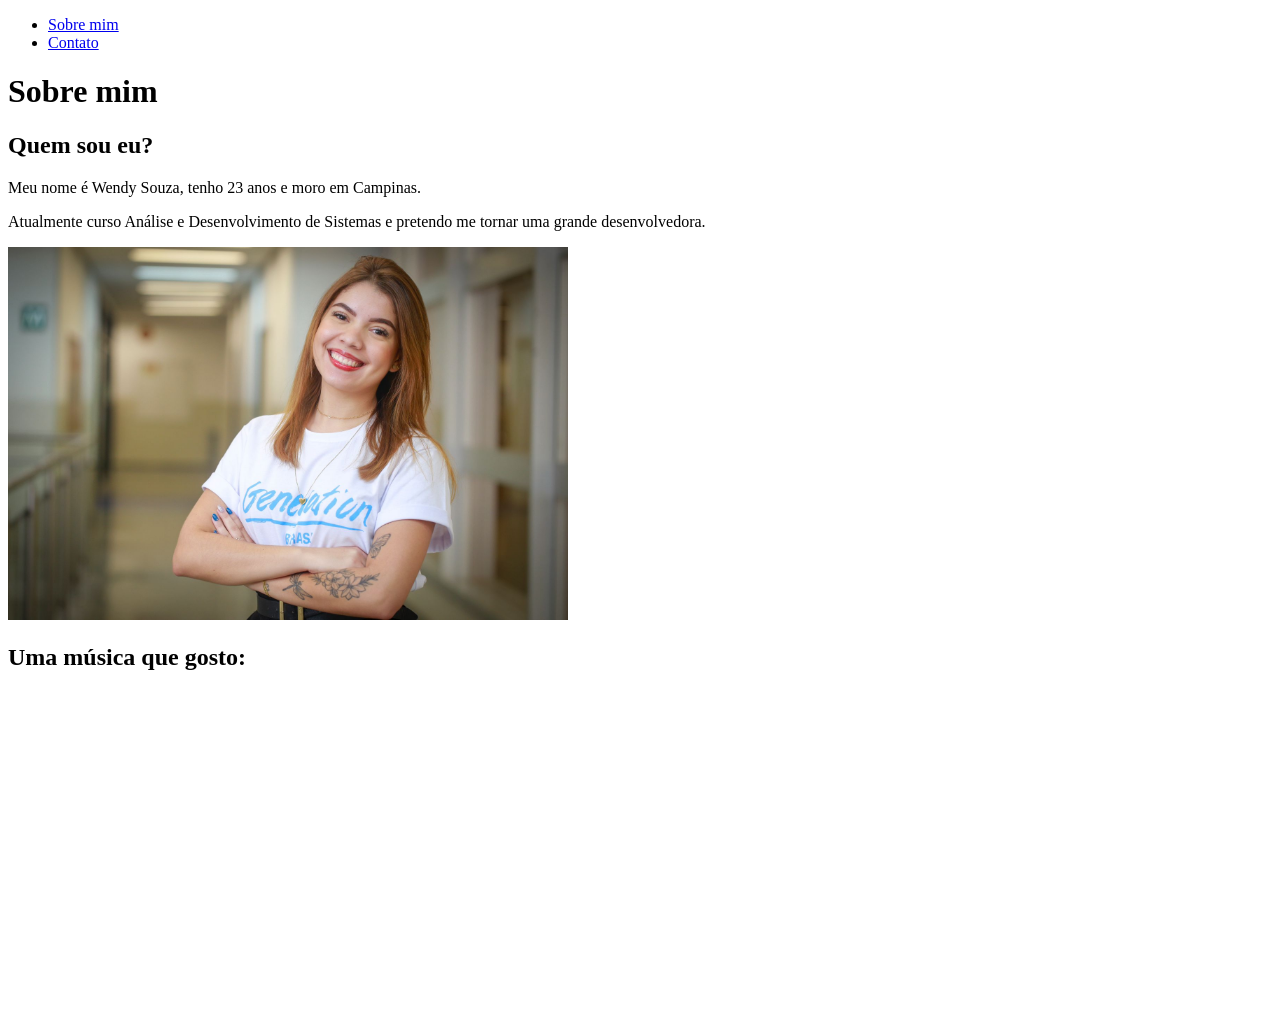
==== index.html @ 10f57f3b "Inicializando HTML" ====
<!DOCTYPE html>
<html lang="pt-BR">
<head>
    <meta charset="UTF-8">
    <meta name="viewport" content="width=device-width, initial-scale=1.0">
    <title>Sobre mim</title>
</head>
<body>
    <ul>
        <li>
            <a href="index.html">Sobre mim</a>
        </li>
        <li>
            <a href="contato.html">Contato</a>
        </li>
    </ul>

    <h1>Sobre mim</h1>
    <h2>Quem sou eu?</h2>
    
    <p>Meu nome é Wendy Souza, tenho 23 anos e moro em Campinas.</p>
    <p>Atualmente curso Análise e Desenvolvimento de Sistemas e pretendo me tornar uma grande desenvolvedora.</p>
    
    <img  width="560" src="/imagens/Wendy .jpg" alt="foto da Wendy com camiseta da Generation">
    
    <h2>Uma música que gosto:</h2>
    
    <iframe width="560" height="315" src="https://www.youtube.com/embed/jJvDnYdD8JQ?si=-yiosVMOjhDr5Lsp" title="YouTube video player" frameborder="0" allow="accelerometer; autoplay; clipboard-write; encrypted-media; gyroscope; picture-in-picture; web-share" referrerpolicy="strict-origin-when-cross-origin" allowfullscreen></iframe>
    
</body>
</html>
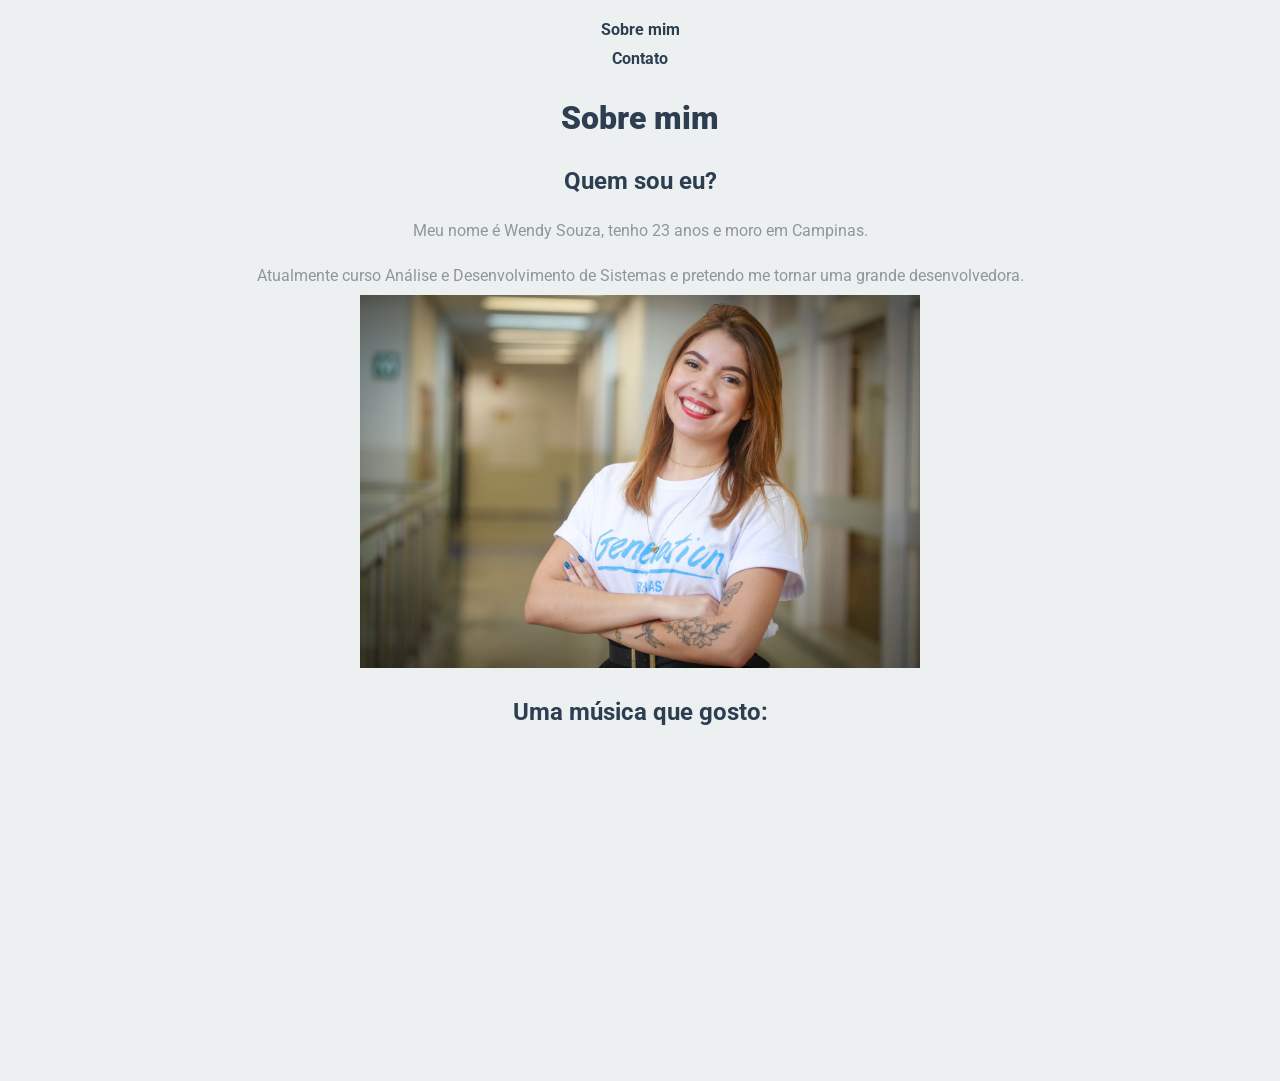
==== commit 1031d643: "Estilizando com CSS" ====
--- a/index.html
+++ b/index.html
@@ -4,26 +4,24 @@
     <meta charset="UTF-8">
     <meta name="viewport" content="width=device-width, initial-scale=1.0">
     <title>Sobre mim</title>
+    <link rel="stylesheet" href="assets/css/style.css">
 </head>
 <body>
-    <ul>
-        <li>
-            <a href="index.html">Sobre mim</a>
-        </li>
-        <li>
-            <a href="contato.html">Contato</a>
-        </li>
-    </ul>
 
-    <h1>Sobre mim</h1>
-    <h2>Quem sou eu?</h2>
+    <div>
+    <a  class="menu" href="index.html">Sobre mim</a>
+    <a  class="menu" href="contato.html">Contato</a>
+    </div>
+
+    <h1 class="titulo">Sobre mim</h1>
+    <h2 class="subtitulo">Quem sou eu?</h2>
     
-    <p>Meu nome é Wendy Souza, tenho 23 anos e moro em Campinas.</p>
-    <p>Atualmente curso Análise e Desenvolvimento de Sistemas e pretendo me tornar uma grande desenvolvedora.</p>
+    <p class="texto">Meu nome é Wendy Souza, tenho 23 anos e moro em Campinas.</p>
+    <p class="texto">Atualmente curso Análise e Desenvolvimento de Sistemas e pretendo me tornar uma grande desenvolvedora.</p>
     
-    <img  width="560" src="/imagens/Wendy .jpg" alt="foto da Wendy com camiseta da Generation">
+    <img  width="560" src="assets/imagens/Wendy .jpg" alt="foto da Wendy com camiseta da Generation">
     
-    <h2>Uma música que gosto:</h2>
+    <h2 class="subtitulo">Uma música que gosto:</h2>
     
     <iframe width="560" height="315" src="https://www.youtube.com/embed/jJvDnYdD8JQ?si=-yiosVMOjhDr5Lsp" title="YouTube video player" frameborder="0" allow="accelerometer; autoplay; clipboard-write; encrypted-media; gyroscope; picture-in-picture; web-share" referrerpolicy="strict-origin-when-cross-origin" allowfullscreen></iframe>
     
--- a/assets/css/style.css
+++ b/assets/css/style.css
@@ -0,0 +1,89 @@
+@import url('https://fonts.googleapis.com/css2?family=Roboto:ital,wght@0,500;0,700;0,900;1,400&display=swap');
+
+:root {
+    --primary-color: #2c3e50; 
+    --secondary-color: #90979b; 
+    --font-size: 16px;
+    --padding: 10px;
+    --font-family: 'Roboto', sans-serif;
+    --background-color: #ecf0f1; 
+    --button-color: #7f8c8d; 
+}
+
+body {
+    margin: 20px;
+    font-family: var(--font-family);
+    background-color: var(--background-color);
+    display: flex;
+    justify-content: center;
+    align-items: center;
+    flex-direction: column;
+    
+    text-align: center;
+}
+
+* {
+    text-decoration: none;
+    color: var(--primary-color);
+} 
+
+.menu {
+    display: flex;
+    gap: 15px;
+    justify-content: center;
+    font-family: var(--font-family);
+    font-weight: 700;
+    margin-bottom: var(--padding);
+}
+
+.titulo {
+    font-family: var(--font-family);
+    font-weight: 900;
+    color: var(--primary-color);
+    margin-bottom: var(--padding);
+}
+
+.subtitulo {
+    font-family: var(--font-family);
+    font-weight: 700;
+    color: var(--primary-color);
+    margin-bottom: var(--padding);
+}
+
+.texto {
+    font-family: var(--font-family);
+    font-weight: 400;
+    color: var(--secondary-color);
+    margin-bottom: var(--padding);
+}
+
+img {
+    max-width: 100%;
+    height: auto;
+    margin-bottom: var(--padding);
+}
+
+iframe {
+    margin-bottom: var(--padding);
+}
+
+form {
+    display: flex;
+    flex-direction: column;
+    align-items: center;
+}
+
+label, input, textarea {
+    width: 100%;
+    max-width: 400px;
+    margin-bottom: var(--padding);
+}
+
+button {
+    background-color: var(--button-color);
+    color: white;
+    border: none;
+    padding: var(--padding);
+    cursor: pointer;
+    font-family: var(--font-family);
+}
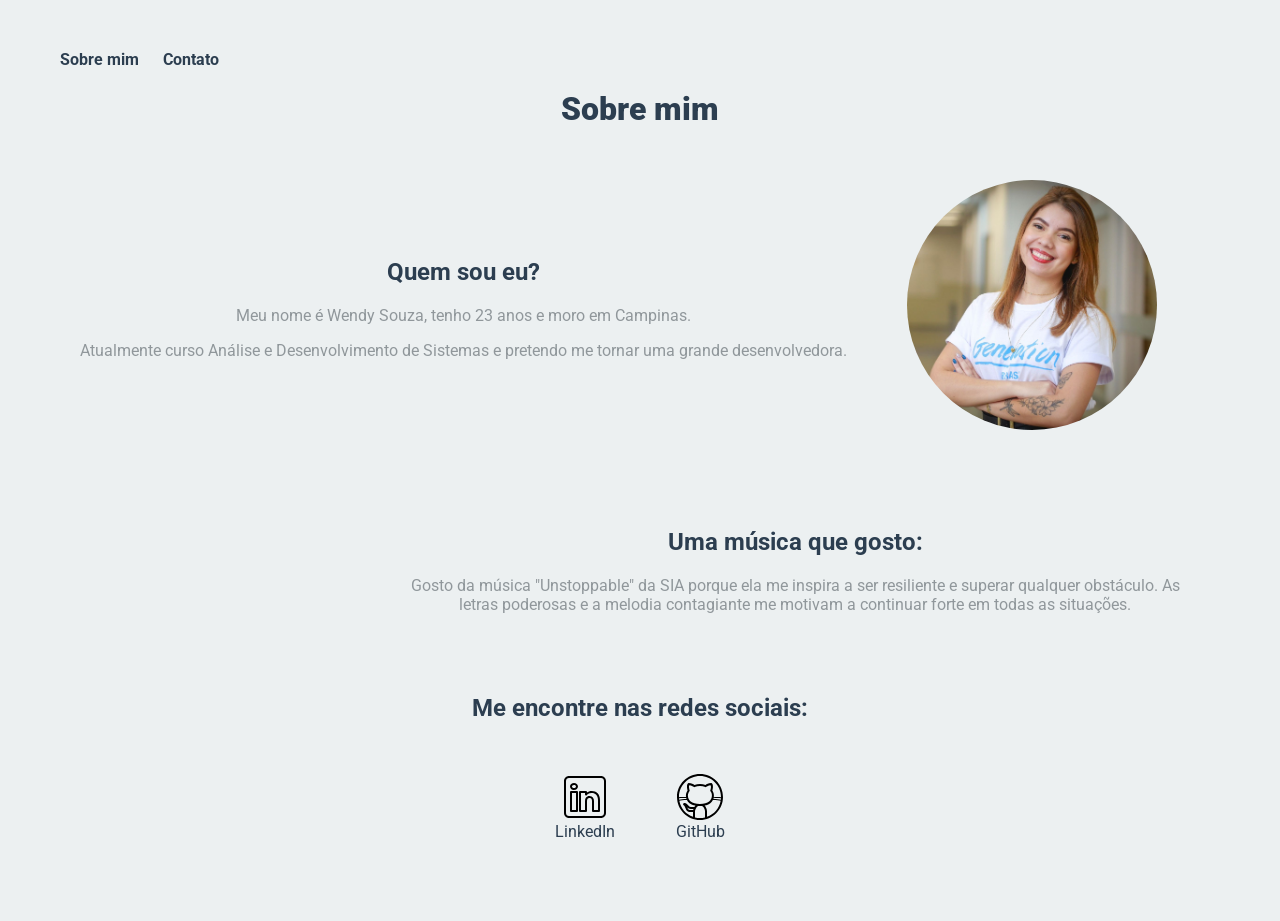
==== commit 58ecfb23: "Melhorando aparência da página" ====
--- a/index.html
+++ b/index.html
@@ -1,29 +1,83 @@
 <!DOCTYPE html>
 <html lang="pt-BR">
-<head>
-    <meta charset="UTF-8">
-    <meta name="viewport" content="width=device-width, initial-scale=1.0">
+  <head>
+    <meta charset="UTF-8" />
+    <meta name="viewport" content="width=device-width, initial-scale=1.0" />
     <title>Sobre mim</title>
-    <link rel="stylesheet" href="assets/css/style.css">
-</head>
-<body>
+    <link rel="stylesheet" href="assets/css/style.css" />
+  </head>
+  <body>
+    <header>
+      <div class="menu">
+        <a href="index.html">Sobre mim</a>
+        <a href="contato.html">Contato</a>
+      </div>
+    </header>
+    
+    <main>
+      <h1 class="titulo">Sobre mim</h1>
 
-    <div>
-    <a  class="menu" href="index.html">Sobre mim</a>
-    <a  class="menu" href="contato.html">Contato</a>
+      <div class="container">
+        <div class="p-30">
+          <h2 class="subtitulo">Quem sou eu?</h2>
+          <p class="texto">
+            Meu nome é Wendy Souza, tenho 23 anos e moro em Campinas.
+          </p>
+          <p class="texto">
+            Atualmente curso Análise e Desenvolvimento de Sistemas e pretendo me
+            tornar uma grande desenvolvedora.
+          </p>
+        </div>
+        <div>
+          <img
+            class="br-50 p-30"
+            width="250"
+            src="assets/imagens/Wendy .jpg"
+            alt="foto da Wendy com camiseta da Generation"
+          />
+        </div>
+      </div>
+
+      <div class="container2">
+        <div class="p-30">
+          <h2 class="subtitulo">Uma música que gosto:</h2>
+          <p class="texto">
+            Gosto da música "Unstoppable" da SIA porque ela me inspira a ser
+            resiliente e superar qualquer obstáculo. As letras poderosas e a
+            melodia contagiante me motivam a continuar forte em todas as
+            situações.
+          </p>
+        </div>
+        <iframe
+          class="p-30"
+          width="250"
+          height="auto"
+          src="https://www.youtube.com/embed/jJvDnYdD8JQ?si=-yiosVMOjhDr5Lsp"
+          title="YouTube video player"
+          frameborder="0"
+          allow="accelerometer; autoplay; clipboard-write; encrypted-media; gyroscope; picture-in-picture; web-share"
+          referrerpolicy="strict-origin-when-cross-origin"
+          allowfullscreen
+        ></iframe>
+      </div>
+    </main>
+    <footer>
+        <div class="rodape">
+            <h2>Me encontre nas redes sociais:</h2>
+        </div>
+    
+        <div class="rodape">
+            <a  class="p-30" href="https://www.linkedin.com/in/wendysouza/" target="_blank">
+            <svg xmlns="http://www.w3.org/2000/svg" x="0px" y="0px" width="50" height="50" viewBox="0 0 50 50">
+                <path d="M 9 4 C 6.2504839 4 4 6.2504839 4 9 L 4 41 C 4 43.749516 6.2504839 46 9 46 L 41 46 C 43.749516 46 46 43.749516 46 41 L 46 9 C 46 6.2504839 43.749516 4 41 4 L 9 4 z M 9 6 L 41 6 C 42.668484 6 44 7.3315161 44 9 L 44 41 C 44 42.668484 42.668484 44 41 44 L 9 44 C 7.3315161 44 6 42.668484 6 41 L 6 9 C 6 7.3315161 7.3315161 6 9 6 z M 14 11.011719 C 12.904779 11.011719 11.919219 11.339079 11.189453 11.953125 C 10.459687 12.567171 10.011719 13.484511 10.011719 14.466797 C 10.011719 16.333977 11.631285 17.789609 13.691406 17.933594 A 0.98809878 0.98809878 0 0 0 13.695312 17.935547 A 0.98809878 0.98809878 0 0 0 14 17.988281 C 16.27301 17.988281 17.988281 16.396083 17.988281 14.466797 A 0.98809878 0.98809878 0 0 0 17.986328 14.414062 C 17.884577 12.513831 16.190443 11.011719 14 11.011719 z M 14 12.988281 C 15.392231 12.988281 15.94197 13.610038 16.001953 14.492188 C 15.989803 15.348434 15.460091 16.011719 14 16.011719 C 12.614594 16.011719 11.988281 15.302225 11.988281 14.466797 C 11.988281 14.049083 12.140703 13.734298 12.460938 13.464844 C 12.78117 13.19539 13.295221 12.988281 14 12.988281 z M 11 19 A 1.0001 1.0001 0 0 0 10 20 L 10 39 A 1.0001 1.0001 0 0 0 11 40 L 17 40 A 1.0001 1.0001 0 0 0 18 39 L 18 33.134766 L 18 20 A 1.0001 1.0001 0 0 0 17 19 L 11 19 z M 20 19 A 1.0001 1.0001 0 0 0 19 20 L 19 39 A 1.0001 1.0001 0 0 0 20 40 L 26 40 A 1.0001 1.0001 0 0 0 27 39 L 27 29 C 27 28.170333 27.226394 27.345035 27.625 26.804688 C 28.023606 26.264339 28.526466 25.940057 29.482422 25.957031 C 30.468166 25.973981 30.989999 26.311669 31.384766 26.841797 C 31.779532 27.371924 32 28.166667 32 29 L 32 39 A 1.0001 1.0001 0 0 0 33 40 L 39 40 A 1.0001 1.0001 0 0 0 40 39 L 40 28.261719 C 40 25.300181 39.122788 22.95433 37.619141 21.367188 C 36.115493 19.780044 34.024172 19 31.8125 19 C 29.710483 19 28.110853 19.704889 27 20.423828 L 27 20 A 1.0001 1.0001 0 0 0 26 19 L 20 19 z M 12 21 L 16 21 L 16 33.134766 L 16 38 L 12 38 L 12 21 z M 21 21 L 25 21 L 25 22.560547 A 1.0001 1.0001 0 0 0 26.798828 23.162109 C 26.798828 23.162109 28.369194 21 31.8125 21 C 33.565828 21 35.069366 21.582581 36.167969 22.742188 C 37.266572 23.901794 38 25.688257 38 28.261719 L 38 38 L 34 38 L 34 29 C 34 27.833333 33.720468 26.627107 32.990234 25.646484 C 32.260001 24.665862 31.031834 23.983076 29.517578 23.957031 C 27.995534 23.930001 26.747519 24.626988 26.015625 25.619141 C 25.283731 26.611293 25 27.829667 25 29 L 25 38 L 21 38 L 21 21 z"></path>
+                </svg>LinkedIn</a>
+
+        <a  class="p-30" href="https://github.com/WendySouza" target="_blank">
+            <svg xmlns="http://www.w3.org/2000/svg" x="0px" y="0px" width="50" height="50" viewBox="0 0 50 50">
+                <path d="M 25 2 C 12.311335 2 2 12.311335 2 25 C 2 37.688665 12.311335 48 25 48 C 37.688665 48 48 37.688665 48 25 C 48 12.311335 37.688665 2 25 2 z M 25 4 C 36.607335 4 46 13.392665 46 25 C 46 25.071371 45.994849 25.141688 45.994141 25.212891 C 45.354527 25.153853 44.615508 25.097776 43.675781 25.064453 C 42.347063 25.017336 40.672259 25.030987 38.773438 25.125 C 38.843852 24.634651 38.893205 24.137377 38.894531 23.626953 C 38.991361 21.754332 38.362521 20.002464 37.339844 18.455078 C 37.586913 17.601352 37.876747 16.515218 37.949219 15.283203 C 38.031819 13.878925 37.910599 12.321765 36.783203 11.269531 L 36.494141 11 L 36.099609 11 C 33.416539 11 31.580023 12.12321 30.457031 13.013672 C 28.835529 12.386022 27.01222 12 25 12 C 22.976367 12 21.135525 12.391416 19.447266 13.017578 C 18.324911 12.126691 16.486785 11 13.800781 11 L 13.408203 11 L 13.119141 11.267578 C 12.020956 12.287321 11.919778 13.801759 11.988281 15.199219 C 12.048691 16.431506 12.321732 17.552142 12.564453 18.447266 C 11.524489 20.02486 10.900391 21.822018 10.900391 23.599609 C 10.900391 24.111237 10.947969 24.610071 11.017578 25.101562 C 9.2118173 25.017808 7.6020996 25.001668 6.3242188 25.046875 C 5.3845143 25.080118 4.6454422 25.135713 4.0058594 25.195312 C 4.0052628 25.129972 4 25.065482 4 25 C 4 13.392665 13.392665 4 25 4 z M 14.396484 13.130859 C 16.414067 13.322043 17.931995 14.222972 18.634766 14.847656 L 19.103516 15.261719 L 19.681641 15.025391 C 21.263092 14.374205 23.026984 14 25 14 C 26.973016 14 28.737393 14.376076 30.199219 15.015625 L 30.785156 15.273438 L 31.263672 14.847656 C 31.966683 14.222758 33.487184 13.321554 35.505859 13.130859 C 35.774256 13.575841 36.007486 14.208668 35.951172 15.166016 C 35.883772 16.311737 35.577304 17.559658 35.345703 18.300781 L 35.195312 18.783203 L 35.494141 19.191406 C 36.483616 20.540691 36.988121 22.000937 36.902344 23.544922 L 36.900391 23.572266 L 36.900391 23.599609 C 36.900391 26.095064 36.00178 28.092339 34.087891 29.572266 C 32.174048 31.052199 29.152663 32 24.900391 32 C 20.648118 32 17.624827 31.052192 15.710938 29.572266 C 13.797047 28.092339 12.900391 26.095064 12.900391 23.599609 C 12.900391 22.134903 13.429308 20.523599 14.40625 19.191406 L 14.699219 18.792969 L 14.558594 18.318359 C 14.326866 17.530484 14.042825 16.254103 13.986328 15.101562 C 13.939338 14.14294 14.166221 13.537027 14.396484 13.130859 z M 8.8847656 26.021484 C 9.5914575 26.03051 10.40146 26.068656 11.212891 26.109375 C 11.290419 26.421172 11.378822 26.727898 11.486328 27.027344 C 8.178972 27.097092 5.7047309 27.429674 4.1796875 27.714844 C 4.1152068 27.214494 4.0638483 26.710021 4.0351562 26.199219 C 5.1622058 26.092262 6.7509972 25.994233 8.8847656 26.021484 z M 41.115234 26.037109 C 43.247527 26.010033 44.835728 26.108156 45.962891 26.214844 C 45.934234 26.718328 45.883749 27.215664 45.820312 27.708984 C 44.24077 27.41921 41.699674 27.086688 38.306641 27.033203 C 38.411945 26.739677 38.499627 26.438219 38.576172 26.132812 C 39.471291 26.084833 40.344564 26.046896 41.115234 26.037109 z M 11.912109 28.019531 C 12.508849 29.215327 13.361516 30.283019 14.488281 31.154297 C 16.028825 32.345531 18.031623 33.177838 20.476562 33.623047 C 20.156699 33.951698 19.86578 34.312595 19.607422 34.693359 L 19.546875 34.640625 C 19.552375 34.634325 19.04975 34.885878 18.298828 34.953125 C 17.547906 35.020374 16.621615 35 15.800781 35 C 14.575781 35 14.03621 34.42121 13.173828 33.367188 C 12.696283 32.72356 12.114101 32.202331 11.548828 31.806641 C 10.970021 31.401475 10.476259 31.115509 9.8652344 31.013672 L 9.7832031 31 L 9.6992188 31 C 9.2325521 31 8.7809835 31.03379 8.359375 31.515625 C 8.1485707 31.756544 8.003277 32.202561 8.0976562 32.580078 C 8.1920352 32.957595 8.4308563 33.189581 8.6445312 33.332031 C 10.011254 34.24318 10.252795 36.046511 11.109375 37.650391 C 11.909298 39.244315 13.635662 40 15.400391 40 L 18 40 L 18 44.802734 C 10.967811 42.320535 5.6646795 36.204613 4.3320312 28.703125 C 5.8629338 28.414776 8.4265387 28.068108 11.912109 28.019531 z M 37.882812 28.027344 C 41.445538 28.05784 44.08105 28.404061 45.669922 28.697266 C 44.339047 36.201504 39.034072 42.31987 32 44.802734 L 32 39.599609 C 32 38.015041 31.479642 36.267712 30.574219 34.810547 C 30.299322 34.368135 29.975945 33.949736 29.615234 33.574219 C 31.930453 33.11684 33.832364 32.298821 35.3125 31.154297 C 36.436824 30.284907 37.287588 29.220424 37.882812 28.027344 z M 23.699219 34.099609 L 26.5 34.099609 C 27.312821 34.099609 28.180423 34.7474 28.875 35.865234 C 29.569577 36.983069 30 38.484177 30 39.599609 L 30 45.398438 C 28.397408 45.789234 26.72379 46 25 46 C 23.27621 46 21.602592 45.789234 20 45.398438 L 20 39.599609 C 20 38.508869 20.467828 37.011307 21.208984 35.888672 C 21.950141 34.766037 22.886398 34.099609 23.699219 34.099609 z M 12.308594 35.28125 C 13.174368 36.179258 14.222525 37 15.800781 37 C 16.579948 37 17.552484 37.028073 18.476562 36.945312 C 18.479848 36.945018 18.483042 36.943654 18.486328 36.943359 C 18.36458 37.293361 18.273744 37.645529 18.197266 38 L 15.400391 38 C 14.167057 38 13.29577 37.55443 12.894531 36.751953 L 12.886719 36.738281 L 12.880859 36.726562 C 12.716457 36.421191 12.500645 35.81059 12.308594 35.28125 z"></path>
+            </svg>GitHub
+        </a>
     </div>
-
-    <h1 class="titulo">Sobre mim</h1>
-    <h2 class="subtitulo">Quem sou eu?</h2>
-    
-    <p class="texto">Meu nome é Wendy Souza, tenho 23 anos e moro em Campinas.</p>
-    <p class="texto">Atualmente curso Análise e Desenvolvimento de Sistemas e pretendo me tornar uma grande desenvolvedora.</p>
-    
-    <img  width="560" src="assets/imagens/Wendy .jpg" alt="foto da Wendy com camiseta da Generation">
-    
-    <h2 class="subtitulo">Uma música que gosto:</h2>
-    
-    <iframe width="560" height="315" src="https://www.youtube.com/embed/jJvDnYdD8JQ?si=-yiosVMOjhDr5Lsp" title="YouTube video player" frameborder="0" allow="accelerometer; autoplay; clipboard-write; encrypted-media; gyroscope; picture-in-picture; web-share" referrerpolicy="strict-origin-when-cross-origin" allowfullscreen></iframe>
-    
-</body>
-</html>+    </footer>
+  </body>
+</html>
--- a/assets/css/style.css
+++ b/assets/css/style.css
@@ -1,89 +1,151 @@
-@import url('https://fonts.googleapis.com/css2?family=Roboto:ital,wght@0,500;0,700;0,900;1,400&display=swap');
+@import url("https://fonts.googleapis.com/css2?family=Roboto:ital,wght@0,500;0,700;0,900;1,400&display=swap");
+
+/*geral*/
 
 :root {
-    --primary-color: #2c3e50; 
-    --secondary-color: #90979b; 
-    --font-size: 16px;
-    --padding: 10px;
-    --font-family: 'Roboto', sans-serif;
-    --background-color: #ecf0f1; 
-    --button-color: #7f8c8d; 
+  --primary-color: #2c3e50;
+  --secondary-color: #90979b;
+  --font-size: 16px;
+  --padding: 10px;
+  --font-family: "Roboto", sans-serif;
+  --background-color: #ecf0f1;
+  --button-color: #7f8c8d;
+  --input-bg: #f9f9f9;
+  --input-border: #ccc;
 }
 
 body {
-    margin: 20px;
-    font-family: var(--font-family);
-    background-color: var(--background-color);
-    display: flex;
-    justify-content: center;
-    align-items: center;
-    flex-direction: column;
-    
-    text-align: center;
+  margin: auto;
+  padding: 50px;
+  font-family: var(--font-family);
+  background-color: var(--background-color);
+  display: flex;
+  flex-direction: column;
+  justify-content: center;
+  max-width: 1300px;
 }
 
 * {
-    text-decoration: none;
-    color: var(--primary-color);
-} 
+  text-decoration: none;
+  color: var(--primary-color);
+  font-family: var(--font-family);
+}
 
 .menu {
-    display: flex;
-    gap: 15px;
-    justify-content: center;
-    font-family: var(--font-family);
-    font-weight: 700;
-    margin-bottom: var(--padding);
+  font-weight: 700;
+}
+
+.menu :hover {
+  color: var(--button-color);
+}
+
+.menu a {
+  padding: var(--padding);
 }
 
 .titulo {
-    font-family: var(--font-family);
-    font-weight: 900;
-    color: var(--primary-color);
-    margin-bottom: var(--padding);
+  font-weight: 900;
+  color: var(--primary-color);
+  text-align: center;
+}
+
+.container {
+  display: flex;
+  flex-flow: row;
+  justify-content: flex-start;
+  align-items: center;
+}
+
+.p-30 {
+  padding: 30px;
 }
 
 .subtitulo {
-    font-family: var(--font-family);
-    font-weight: 700;
-    color: var(--primary-color);
-    margin-bottom: var(--padding);
+  font-weight: 700;
+  color: var(--primary-color);
+  text-align: center;
 }
 
 .texto {
-    font-family: var(--font-family);
-    font-weight: 400;
-    color: var(--secondary-color);
-    margin-bottom: var(--padding);
+  display: flex;
+  justify-content: center;
+  font-weight: 400;
+  color: var(--secondary-color);
+  text-align: center;
 }
 
-img {
-    max-width: 100%;
-    height: auto;
-    margin-bottom: var(--padding);
+/* index.html */
+.br-50 {
+  border-radius: 50%;
 }
 
-iframe {
-    margin-bottom: var(--padding);
+.container2 {
+  display: flex;
+  flex-flow: row;
+  align-items: center;
+  flex-direction: row-reverse;
+  justify-content: center;
 }
 
-form {
+.rodape{
+    display: flex;
+    justify-content: center;
+}
+
+.rodape a {
     display: flex;
     flex-direction: column;
+    text-align: center;
     align-items: center;
 }
 
-label, input, textarea {
-    width: 100%;
-    max-width: 400px;
-    margin-bottom: var(--padding);
+.rodape a:hover {
+    color: var(--button-color);
+  }
+
+/* contato.html */
+form {
+  display: flex;
+  flex-direction: column;
+  align-items: center;
+  background-color: white;
+  padding: 20px;
+  border-radius: 10px;
+  box-shadow: 0 0 10px rgba(0, 0, 0, 0.1);
+  width: 100%;
+  max-width: 600px;
+  margin: auto;
+}
+
+
+label,
+input,
+textarea {
+  width: 100%;
+  max-width: 400px;
+  padding: 10px;
+}
+
+input,
+textarea {
+  padding: 10px;
+  margin-bottom: 15px;
+  border-radius: 5px;
+  border: 1px solid var(--input-border);
+  background-color: var(--input-bg);
 }
 
 button {
-    background-color: var(--button-color);
-    color: white;
-    border: none;
-    padding: var(--padding);
-    cursor: pointer;
-    font-family: var(--font-family);
+  background-color: var(--button-color);
+  color: white;
+  border: none;
+  padding: var(--padding);
+  cursor: pointer;
+  margin: 10px;
+  border-radius: 5px;
 }
+
+button:hover{
+    background-color: var(--primary-color);
+}
+
